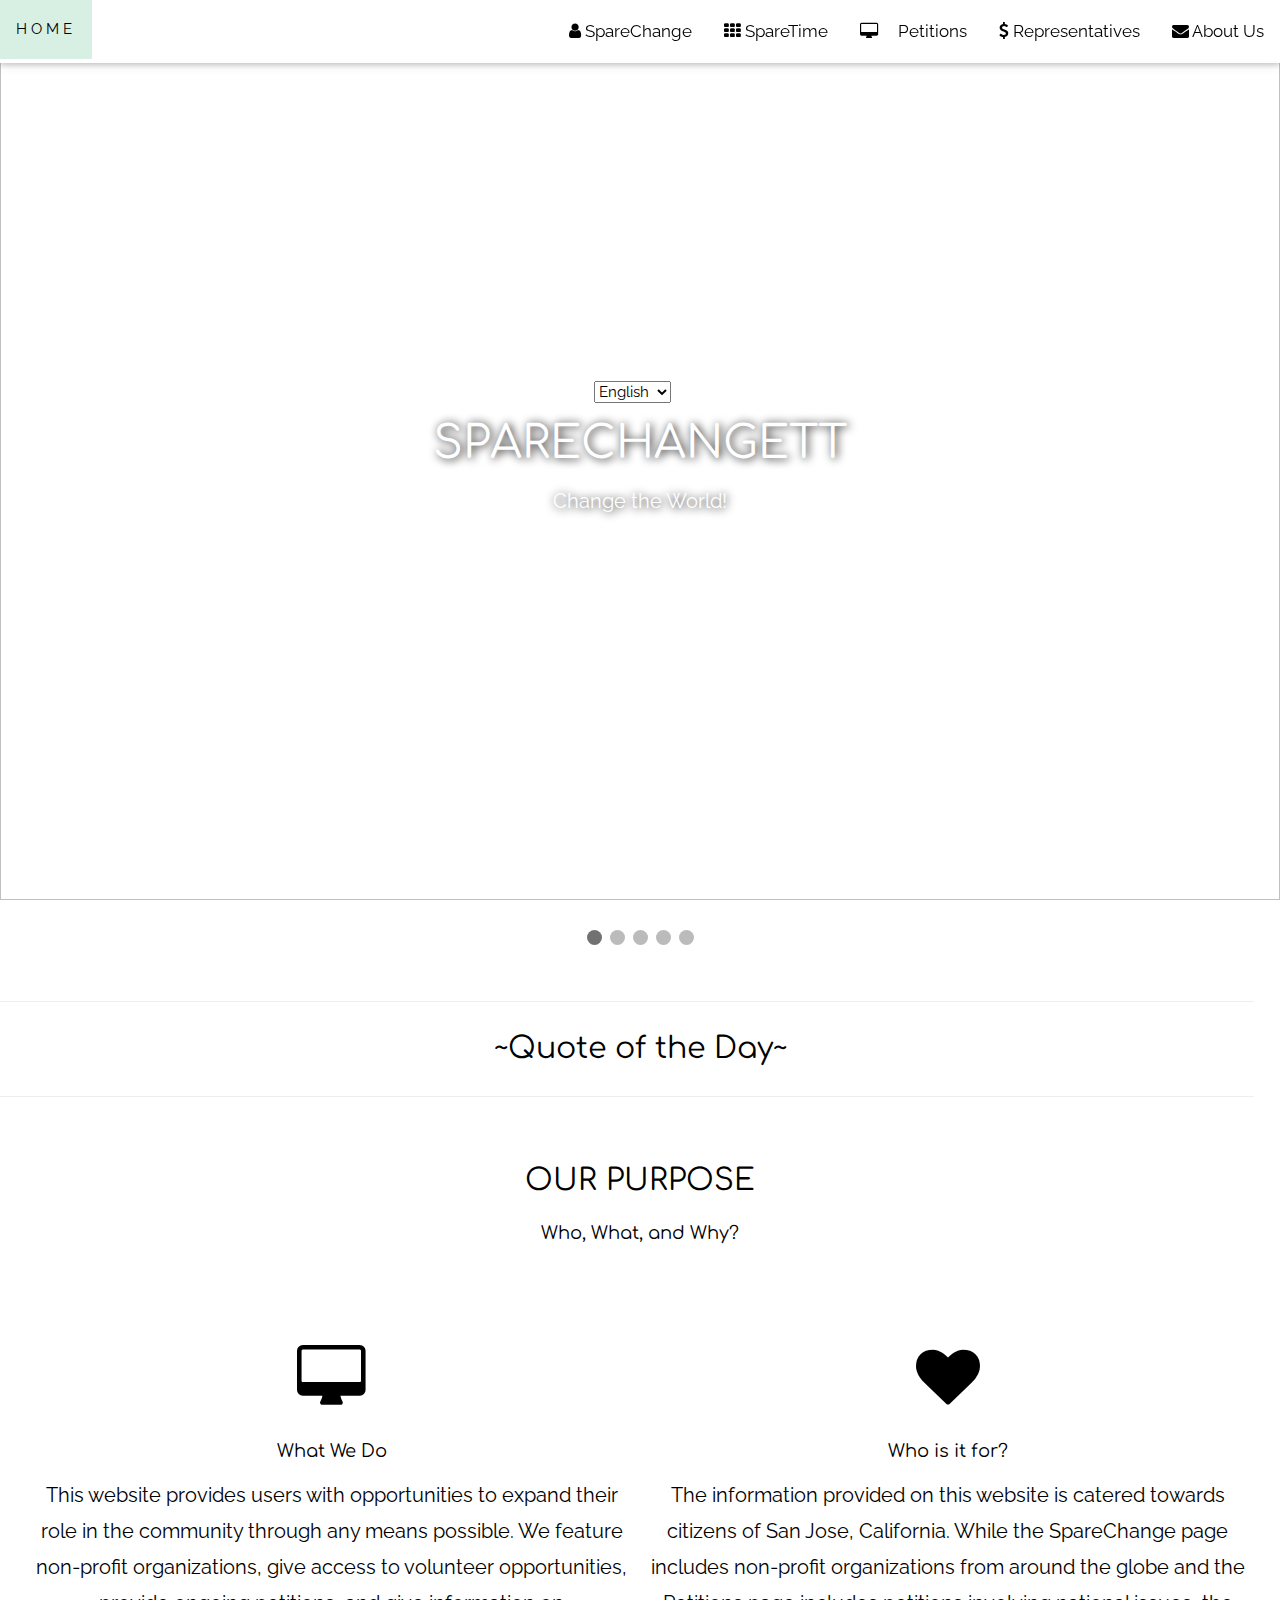
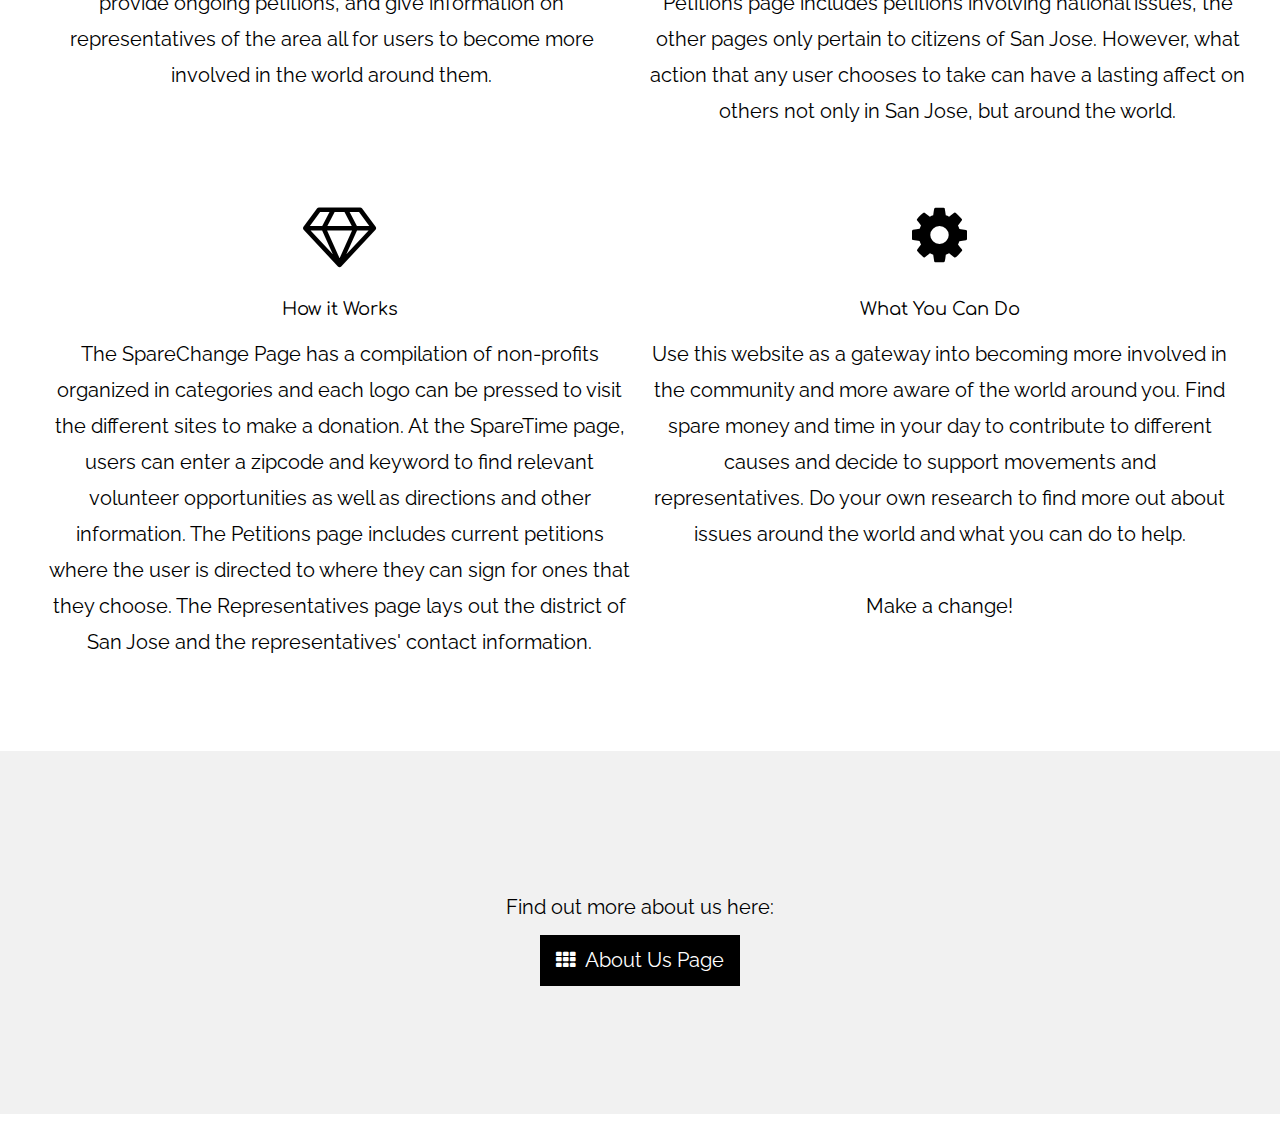
==== index.html @ 749ef135 "Update index.html" ====
<html>
<head>
  <meta charset="UTF-8">
  <meta name="viewport" content="width=device-width, initial-scale=1">
  <link rel="stylesheet" href="https://www.w3schools.com/w3css/4/w3.css">
  <link rel="stylesheet" href="https://fonts.googleapis.com/css?family=Raleway">
  <link rel="stylesheet" href="https://cdnjs.cloudflare.com/ajax/libs/font-awesome/4.7.0/css/font-awesome.min.css">
<link href="https://fonts.googleapis.com/css?family=Comfortaa:700&display=swap" rel="stylesheet">
  <link rel="stylesheet" href="finalproject.css">
  <meta name="viewport" content="width=device-width, initial-scale=1">
  <meta charset="UTF-8">
  <meta name="viewport" content="width=device-width, initial-scale=1">
  <link rel="stylesheet" href="https://www.w3schools.com/w3css/4/w3.css">
  <link rel="stylesheet" href="https://fonts.googleapis.com/css?family=Raleway">
  <link rel="stylesheet" href="https://cdnjs.cloudflare.com/ajax/libs/font-awesome/4.7.0/css/font-awesome.min.css">
  </head> 
  <style>
  body /*h1,h2,h3,h4,h5,h6*/ {font-family: "Raleway", sans-serif}

  body, html {
    height: 100%;
    line-height: 1.8;
  }

  /* Full height image header */
  .bgimg-1 {
    background-position: center;
    background-size: cover;
    background-image: url("/w3images/mac.jpg");
    min-height: 100%;
  }

  .w3-bar .w3-button {
    padding: 16px;
  }
    
  a.w3-bar-item.w3-button:hover{
  background-color: #D8F0E3!important;
   transition-duration: 0.5s;
}
  @import url(https://fonts.googleapis.com/css?family=Source+Sans+Pro:400,900);
  body,h4/*h1,h2,h3,h4,h5,h6*/ {font-family: "Raleway", sans-serif}
    body, html {
      height: 100%;
      line-height: 1.8;
    }
body,h4 {
  font-family: "Raleway", sans-serif;
}
header {
  background:
    linear-gradient(
      rgba(0, 0, 0, 0.5),
      rgba(0, 0, 0, 0.5)
    ),
    url(https://gt20.org/wp-content/uploads/2016/09/volunteer.png);
  background-size: cover;
width: 100%;
}
    

.title {
  position: absolute;
  top: 50%;
  left: 50%;
  transform: translate(-50%, -50%);
  color: white;
  text-align: center;
}
h1 {
  text-transform: uppercase;
  margin: 0;
  font-size: 3rem;
  white-space: nowrap;
   color: white;
  text-shadow: 2px 1px 10px #000000;
  font-family: 'Comfortaa', cursive;
}
h2 {
  font-size: 2rem;
  font-family: 'Comfortaa', cursive;
}
p {
  margin: 0;
  font-size: 1.3rem;
}
main {
  max-width: 500px;
  margin: 20px auto;
}
p {
  color: white;
  text-shadow: 1px 1px 10px #000000;
}
.circular--square {
  border-radius: 50%;
  width:"300px";
  height:300px;
}
.image-cropper {
    width: 200px;
    height: 200px;
    position: center;
    overflow: hidden;
    border-radius: 50%;
}
img {
    display: inline;
    margin: 0 auto;
    height: 100%;
    width: auto;
}
h3
{
  margin: 20px;
    padding: 10px;
      transform: translate(0%, -40%);
  font-family: 'Comfortaa', cursive;
}
h3.h3
{
  /* margin: 20px; */
    padding: 40px;
      transform: translate(23%, -160%);
      /* font-size: 175%; */
}
h3.h4
{
  /* margin: 20px; */
    padding: 40px;
      transform: translate(50%, -279%);
      /* font-size: 175%; */
}
h3.h5
{
  /* margin: 20px; */
    padding: 40px;
      transform: translate(78%, -496%);
      /* font-size: 175%; */
}
h5.h6
{
  margin: 20px;
    padding: 40px;
      transform: translate(45%, -300%);
}
  body/*h1,h2,h3,h4,h5,h6*/ {font-family: "Raleway", sans-serif}
  body, html {
    height: 100%;
    line-height: 1.8;
  }
  /* Full height image header */
  .bgimg-1 {
    background-position: center;
    background-size: cover;
    background-image: url("https://upload.wikimedia.org/wikipedia/commons/d/d1/Mount_Everest_as_seen_from_Drukair2_PLW_edit.jpg");
    min-height: 100%;
  }
  .w3-bar .w3-button {
    padding: 16px;
  }
body {
  margin: 0;
  font-family: "Raleway", sans-serif;
}
.topnav {
  transition-duration: 0.5s;
}
.topnav a {
  float: left;
  text-align: center;
  padding: 14px 16px;
  text-decoration: none;
  font-size: 17px;
  
}

/*.topnav a.active {
  background-color: #000000;
  color: white;
}*/
  
  
* {box-sizing: border-box;}
body {font-family: "Raleway", sans-serif;}
.mySlides {display: none;}
img {vertical-align: middle;}
/* Slideshow container */
.slideshow-container {
  position: relative;
  margin: auto;
}
/* Caption text */
.text {
  color: #f2f2f2;
  font-size: 15px;
  padding: 8px 12px;
  position: absolute;
  bottom: 8px;
  width: 100%;
  text-align: center;
}
/* Number text (1/3 etc) */
.numbertext {
  color: #f2f2f2;
  font-size: 12px;
  padding: 8px 12px;
  position: absolute;
  top: 0;
}
/* The dots/bullets/indicators */
.dot {
  height: 15px;
  width: 15px;
  margin: 0 2px;
  background-color: #bbb;
  border-radius: 50%;
  display: inline-block;
  transition: background-color 0.6s ease;
}
.active {
  background-color: #717171;
}
/* Fading animation */
@-webkit-keyframes fade {
  from {opacity: .4}
  to {opacity: 1}
}
@keyframes fade {
  from {opacity: .4}
  to {opacity: 1}
}
/* On smaller screens, decrease text size */
@media only screen and (max-width: 300px) {
  .text {font-size: 11px}
}
</style>
<body>

      <!-- Right-sided navbar links -->
    <div class="w3-top">
    <div class="w3-bar w3-white w3-card" id="myNavbar">
      <a href="index.html" class="w3-bar-item w3-button w3-wide">HOME</a>
      <!-- Right-sided navbar links -->
      <div class="w3-right w3-hide-small">
        <div class="topnav">
          <a href="sparechange.html" class="w3-bar-item w3-button"><i class="fa fa-user"></i> SpareChange</a>
          <a href="spareTime.html" class="w3-bar-item w3-button"><i class="fa fa-th"></i> SpareTime</a>
  	      <a href="petitions.html" class="w3-bar-item w3-button"><i class="fa fa-desktop w3-margin-right"></i> Petitions</a>
          <a href="representatives.html" class="w3-bar-item w3-button"><i class="fa fa-usd"></i> Representatives</a>
          <a href="about.html" class="w3-bar-item w3-button"><i class="fa fa-envelope"></i> About Us</a>
        </div>

      </div>
      <!-- Hide right-floated links on small screens and replace them with a menu icon -->

      <a href="javascript:void(0)" class="w3-bar-item w3-button w3-right w3-hide-large w3-hide-medium" onclick="w3_open()">
        <i class="fa fa-bars"></i>
      </a>
    </div>
  </div>



   

  
<div class="slideshow-container">

<div class="mySlides fade">
  <div class="numbertext">1 / 4</div>
  <img src="https://churchexecutive.com/wp-content/uploads/2018/10/GettyImages-1052883600.jpg" style="width:100%">
</div>

<div class="mySlides fade">
  <div class="numbertext">2 / 4</div>
  <img src="https://www.finerminds.com/wp-content/uploads/2015/09/Inspirational-people-1280x720.jpg" style="width:100%">
</div>

<div class="mySlides fade">
  <div class="numbertext">3 / 4</div>
  <img src="https://nails.newsela.com/s3/newsela-media/article_media/2017/12/elem-what-is-activism-b47d1345.jpg?crop=191%2C260%2C1341%2C907&height=497&width=885" style="width:100%">
</div>

<div class="mySlides fade">
  <div class="numbertext">4 / 4</div>
  <img src="http://thebodyisnotanapology.com/wp-content/uploads/2015/01/tumblr_static_a-better-world-is-possible_copy.png" style="width:100%">
</div>

<div class="mySlides fade">
  <div class="numbertext">4 / 4</div>
  <img src="https://live.staticflickr.com/4317/35921723472_fb70572324_b.jpg" style="width:100%">
</div>

</div>
<br>

<div style="text-align:center">
  <span class="dot"></span>
  <span class="dot"></span>
  <span class="dot"></span>
  <span class="dot"></span>
  <span class="dot"></span>
</div>

<div class="w3-container">
<header>
  <div class="title">
    <div class="lang" style="padding-right:16px">
    <select onchange="this.options[this.selectedIndex].value && (window.location = this.options[this.selectedIndex].value);" name="Select Language" class="selection">
<option>English</option>
<option value="indexSpanish.html">Español</option>
</select> 
  </div>
  <h1 class="h1">SpareChangett</h1>
  <p class="p">Change the World!</p>
  </div>
  </header>
</body>
  <!-- <h3><b>ORGANIZATIONS</b></h3>
  <h5>Give Support <span class="w3-opacity">...</span></h5> -->
  </div>

  <script>
var slideIndex = 0;
showSlides();
function showSlides() {
  var i;
  var slides = document.getElementsByClassName("mySlides");
  var dots = document.getElementsByClassName("dot");
  for (i = 0; i < slides.length; i++) {
    slides[i].style.display = "none";
  }
  slideIndex++;
  if (slideIndex > slides.length) {slideIndex = 1}
  for (i = 0; i < dots.length; i++) {
    dots[i].className = dots[i].className.replace(" active", "");
  }
  slides[slideIndex-1].style.display = "block";
  dots[slideIndex-1].className += " active";
  setTimeout(showSlides, 2000); // Change image every 2 seconds
}

</script>
<br>
<hr width="98%">
<center>
  <h2>~Quote of the Day~</h2>
<script type="text/javascript" src="https://theysaidso.com/gadgets/v3/theysaidso.js"></script>
<div class="tso_default_style">
  <script>TheySaidSo.render({ qod_category : 'inspire'});</script>
</center>
</div>
<hr width="98%">
</br>

<body>
<div class="w3-container">
<center>
  <h2>OUR PURPOSE</h2>
</center>
  <h3 class="w3-center w3-large">Who, What, and Why?</h3>
  <div class="w3-row-padding w3-center" style="margin-top:64px">
    <div class="w3-half">
      <i class="fa fa-desktop w3-margin-bottom w3-jumbo w3-center"></i>
      <h2 class="w3-large">What We Do</h2>
      <h4>This website provides users with opportunities to expand their role in the community through any means possible. We feature non-profit organizations, give access to volunteer opportunities, provide ongoing petitions, and give information on representatives of the area all for users to become more involved in the world around them.</h4>
    </div>
    <div class="w3-half">
      <i class="fa fa-heart w3-margin-bottom w3-jumbo"></i>
      <h2 class="w3-large">Who is it for?</h2>
      <h4>The information provided on this website is catered towards citizens of San Jose, California. While the SpareChange page includes non-profit organizations from around the globe and the Petitions page includes petitions involving national issues, the other pages only pertain to citizens of San Jose. However, what action that any user chooses to take can have a lasting affect on others not only in San Jose, but around the world.</h4>
    </div>
  </div>

  <div class="w3-container">
    <div class="w3-row-padding w3-center" style="margin-top:64px">
    <div class="w3-half">
      <i class="fa fa-diamond w3-margin-bottom w3-jumbo w3-center"></i>
      <h2 class="w3-large">How it Works</h2>
      <h4> The SpareChange Page has a compilation of non-profits organized in categories and each logo can be pressed to visit the different sites to make a donation. At the SpareTime page, users can enter a zipcode and keyword to find relevant volunteer opportunities as well as directions and other information. The Petitions page includes current petitions where the user is directed to where they can sign for ones that they choose. The Representatives page lays out the district of San Jose and the representatives' contact information.   </h4>
    </div>
    <div class="w3-half">
      <i class="fa fa-cog w3-margin-bottom w3-jumbo w3-center"></i>
      <h2 class="w3-large">What You Can Do</h2>
      <h4>Use this website as a gateway into becoming more involved in the community and more aware of the world around you. Find spare money and time in your day to contribute to different causes and decide to support movements and representatives. Do your own research to find more out about issues around the world and what you can do to help. <br></br>Make a change!</h4>
    </div>
  </div>
</div>
</div>

<!-- Promo Section - "We know design" -->
<br>
</br>
<br>
<div class="w3-container w3-light-grey" style="padding:128px 16px">
  <div class="w3-row-padding">
      <center>
      <h4 class="w3-center">Find out more about us here:</h4>
      <p><a href="about.html" class="w3-button w3-black"><i class="fa fa-th"> </i> About Us Page</a></p>
    </div>
  </center>
  </div>
</div>
</br>
<style>
  .fa fa-desktop{
    color:#D8F0E3;
  }
  .dot{
    color: #D8F0E3;
  }
</style>

</body>


</html>
---- finalproject.css ----
@import url(https://fonts.googleapis.com/css?family=Source+Sans+Pro:400,900);
@import url('https://fonts.googleapis.com/css?family=Comfortaa:700&display=swap');

body {
  font-family: 'Source Sans Pro', sans-serif;
}

header {
  background:
    linear-gradient(
      rgba(0, 0, 0, 0.5),
      rgba(0, 0, 0, 0.5)
    ),
    url(https://gt20.org/wp-content/uploads/2016/09/volunteer.png);
  background-size: cover;
width: 100%;
}
.title {
  position: absolute;
  top: 50%;
  left: 50%;
  transform: translate(-50%, -50%);
  color: white;
  text-align: center;
}
h1 {
font-family: 'Comfortaa', cursive;
  text-transform: uppercase;
  margin: 0;
  font-size: 3rem;
  white-space: nowrap;
}
h2 {
  font-size: 2rem;
}
p {
  margin: 0;
  font-size: 1.3rem;
}

main {
  max-width: 500px;
  margin: 20px auto;
}
h1 {
  color: white;
  text-shadow: 2px 1px 10px #000000;
}
p {
  color: white;
  text-shadow: 1px 1px 10px #000000;
}
.circular--square {
  border-radius: 50%;
  width:"300px";
  height:300px;
}
.image-cropper {
    width: 200px;
    height: 200px;
    position: center;
    overflow: hidden;
    border-radius: 50%;
}

img {
    display: inline;
    margin: 0 auto;
    height: 100%;
    width: auto;
}
h3
{
  margin: 20px;
    padding: 40px;
      transform: translate(3%, -40%);
}
h3.h3
{
  /* margin: 20px; */
    padding: 40px;
      transform: translate(23%, -160%);
      /* font-size: 175%; */
}
h3.h4
{
  /* margin: 20px; */
    padding: 40px;
      transform: translate(50%, -279%);
      /* font-size: 175%; */
}
h3.h5
{
  /* margin: 20px; */
    padding: 40px;
      transform: translate(78%, -496%);
      /* font-size: 175%; */
}
h5.h6
{
  margin: 20px;
    padding: 40px;
      transform: translate(45%, -300%);
}
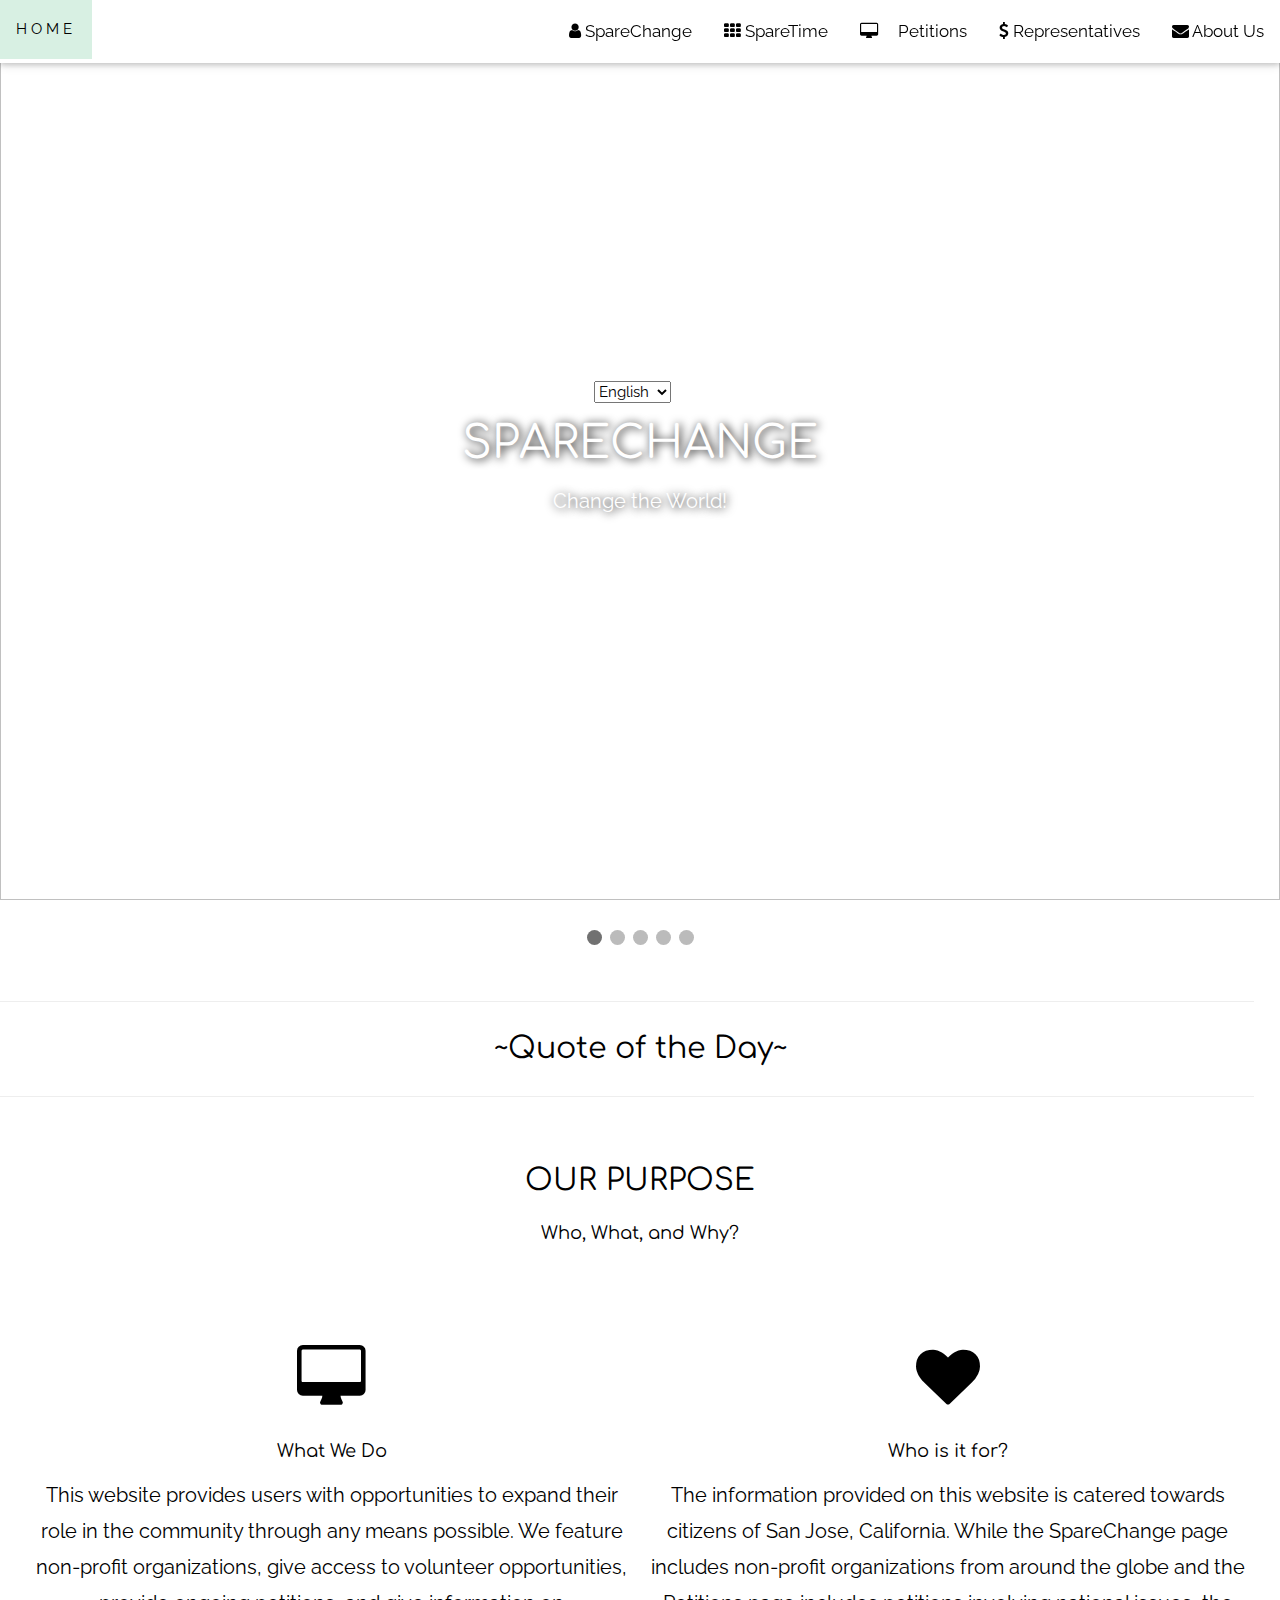
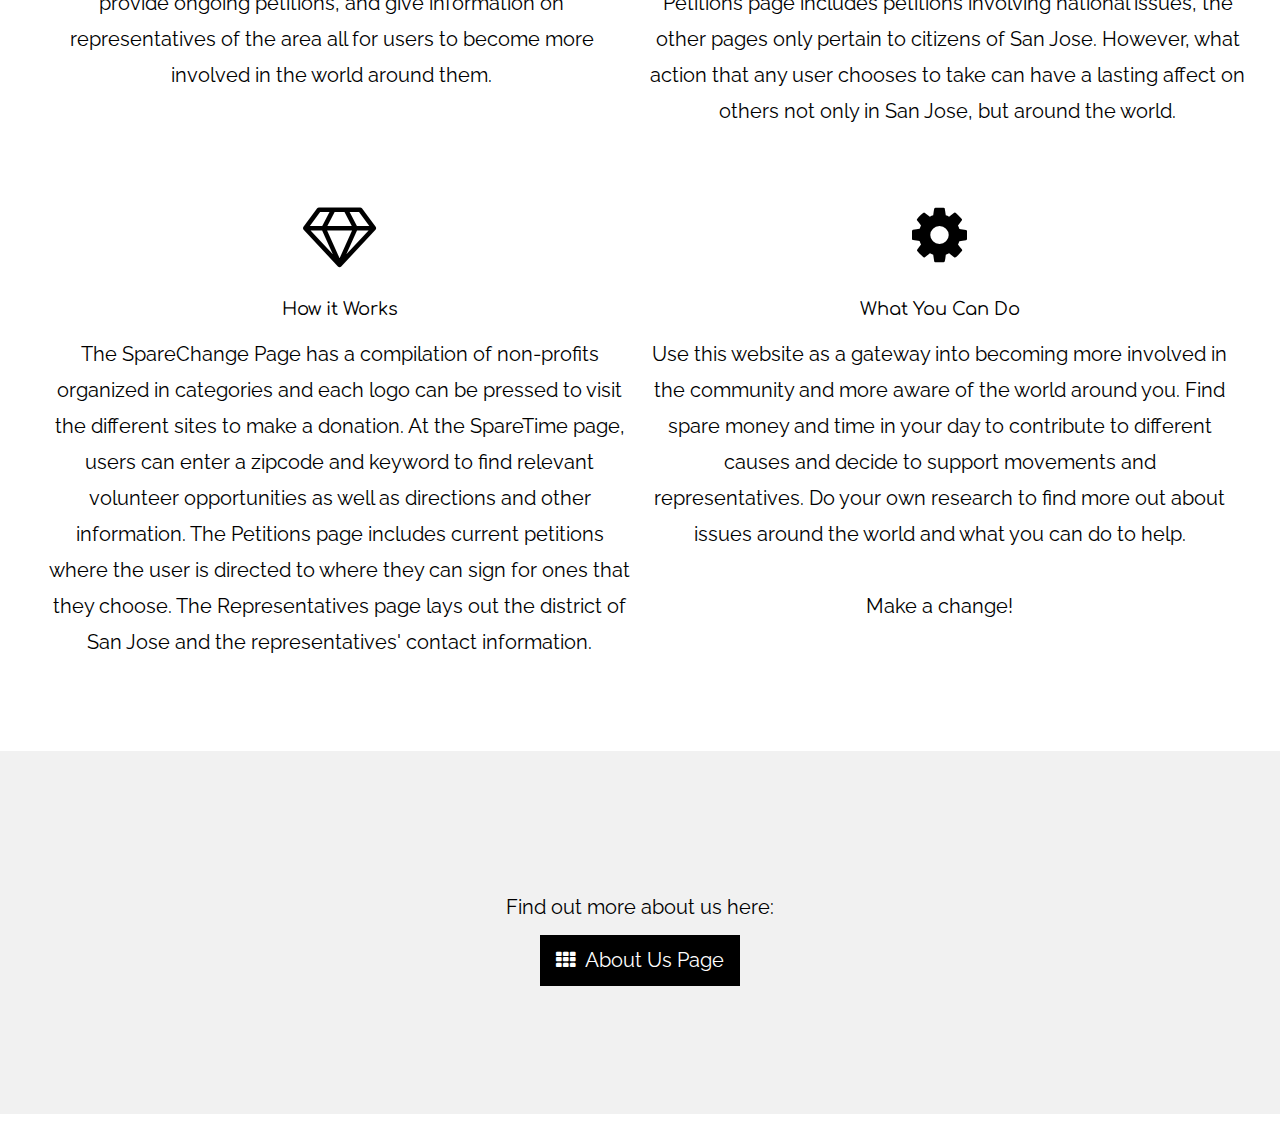
==== commit 3401dad3: "Update index.html" ====
--- a/index.html
+++ b/index.html
@@ -233,6 +233,11 @@
 /* On smaller screens, decrease text size */
 @media only screen and (max-width: 300px) {
   .text {font-size: 11px}
+  
+  .lang{
+          top: 70%;
+        left:40%;
+  }
 }
 </style>
 <body>
@@ -312,7 +317,7 @@
 <option value="indexSpanish.html">Español</option>
 </select> 
   </div>
-  <h1 class="h1">SpareChangett</h1>
+  <h1 class="h1">SpareChange</h1>
   <p class="p">Change the World!</p>
   </div>
   </header>
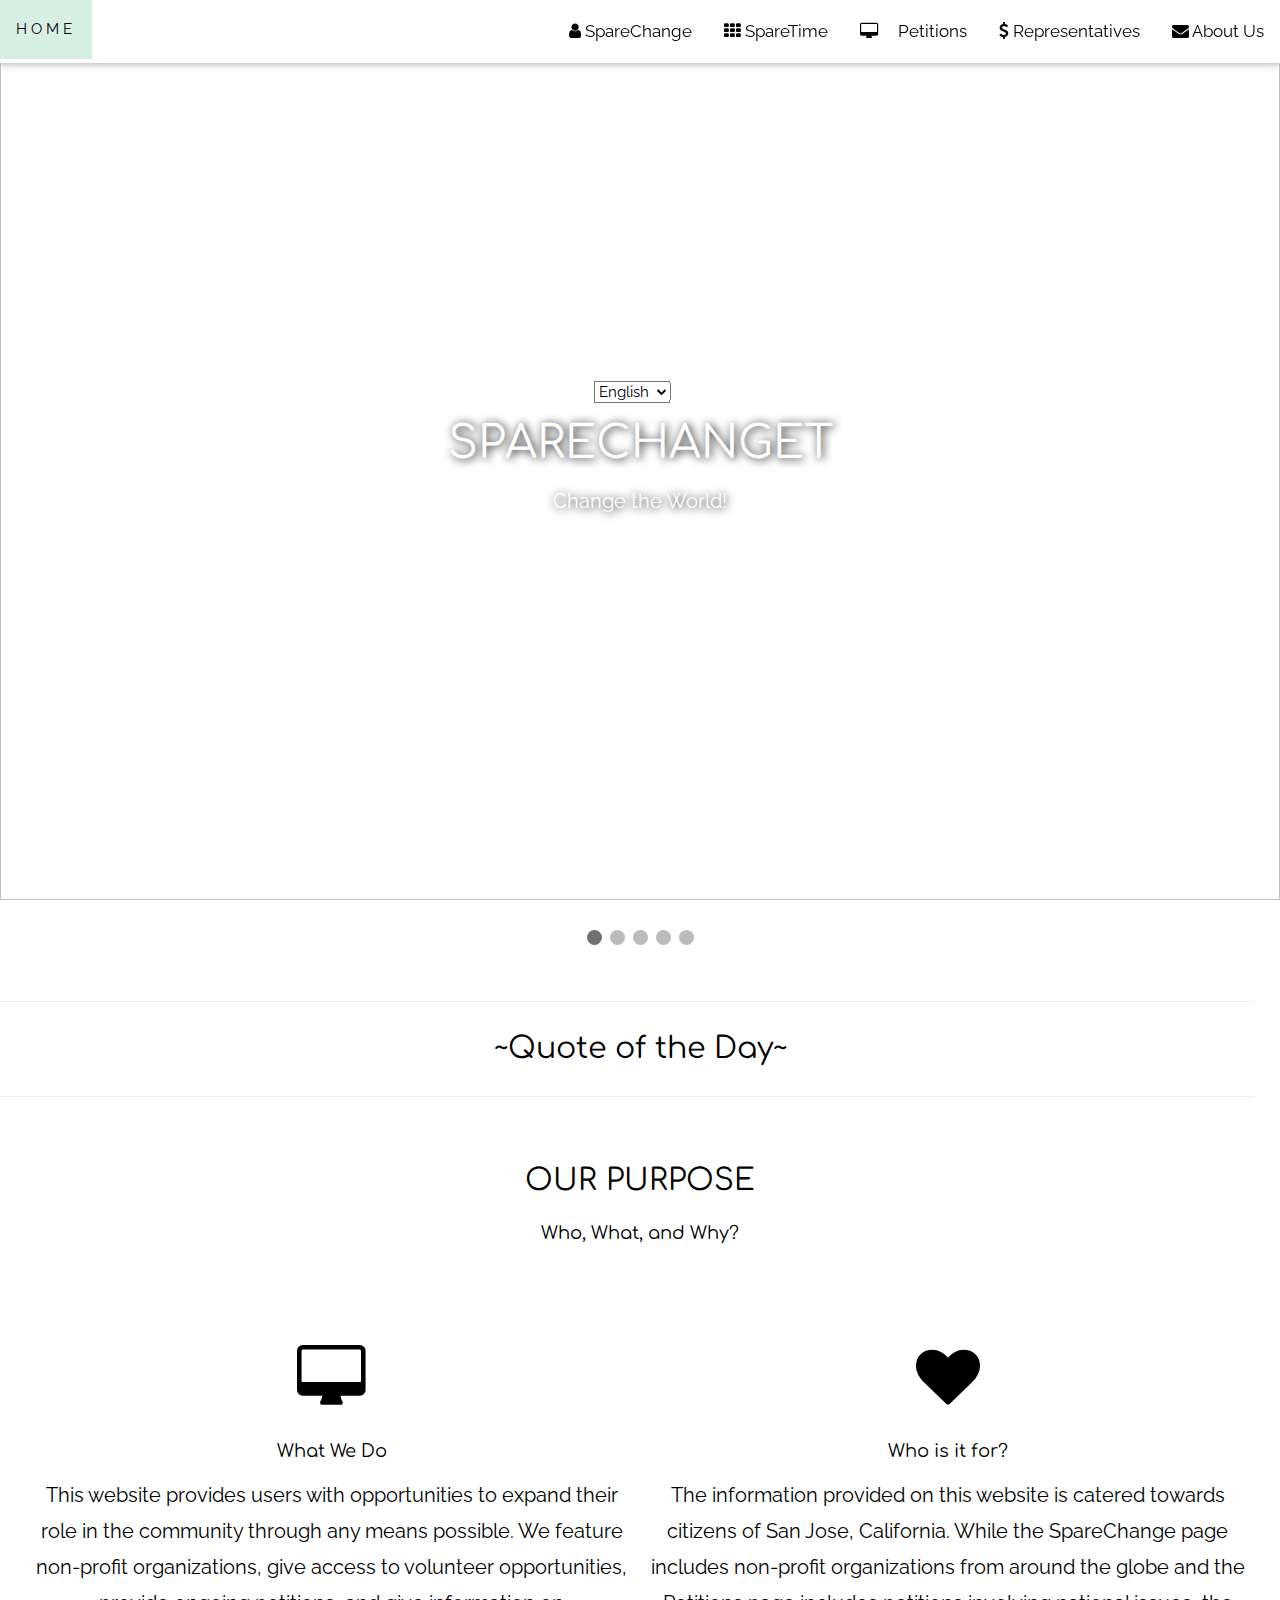
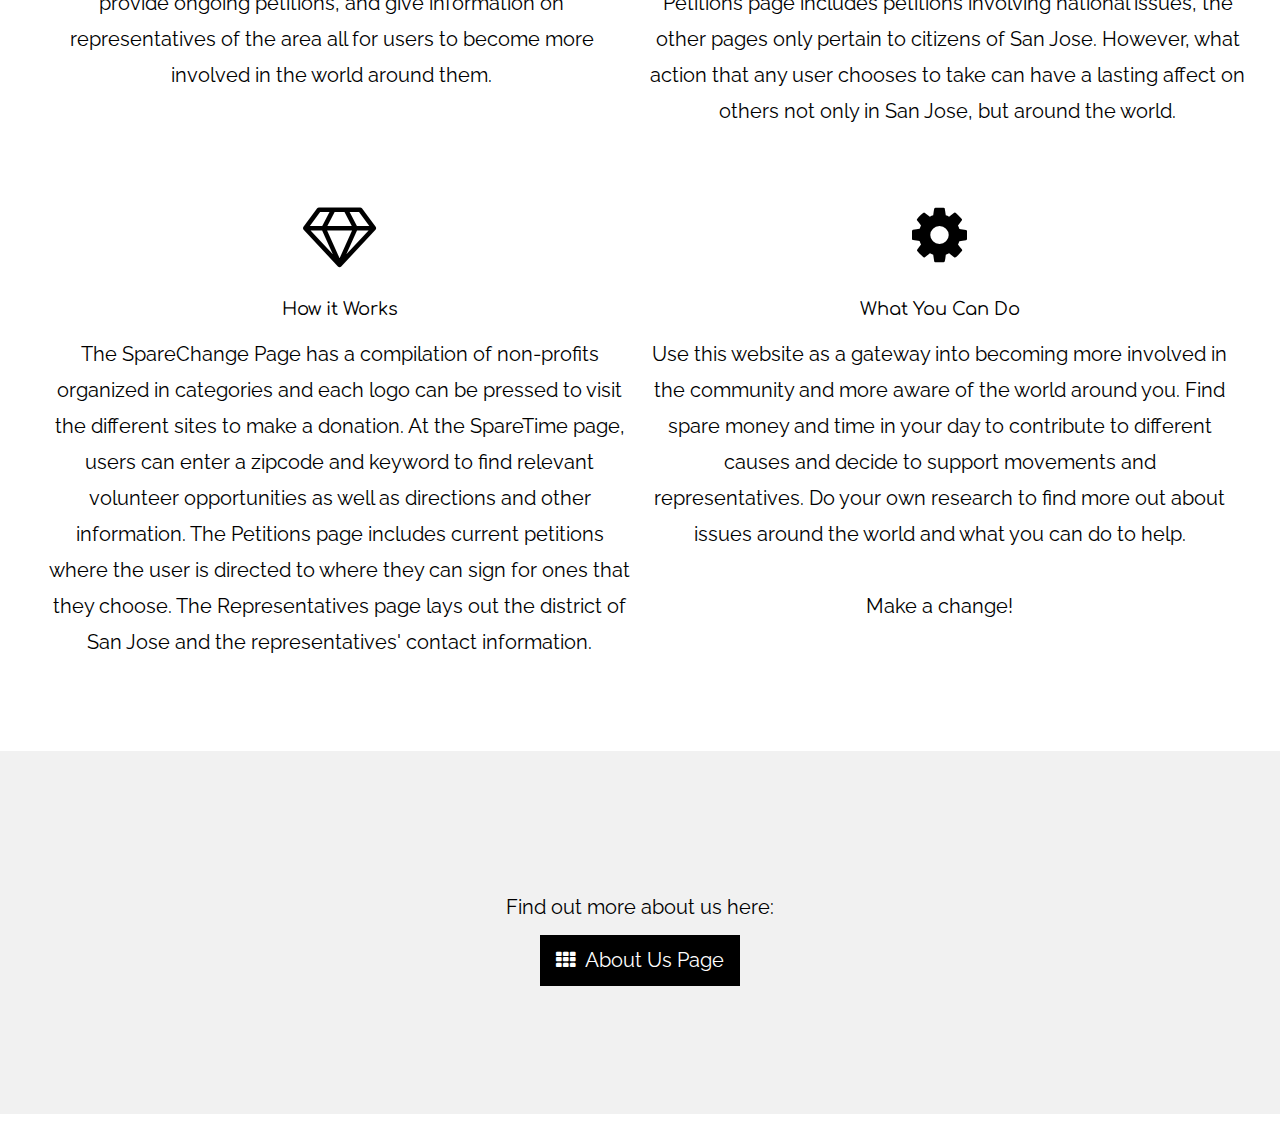
==== commit 2d0e9d52: "Update index.html" ====
--- a/index.html
+++ b/index.html
@@ -234,7 +234,7 @@
 @media only screen and (max-width: 300px) {
   .text {font-size: 11px}
   
-  .lang{
+  .lang Select{
           top: 70%;
         left:40%;
   }
@@ -317,7 +317,7 @@
 <option value="indexSpanish.html">Español</option>
 </select> 
   </div>
-  <h1 class="h1">SpareChange</h1>
+  <h1 class="h1">SpareChanget</h1>
   <p class="p">Change the World!</p>
   </div>
   </header>
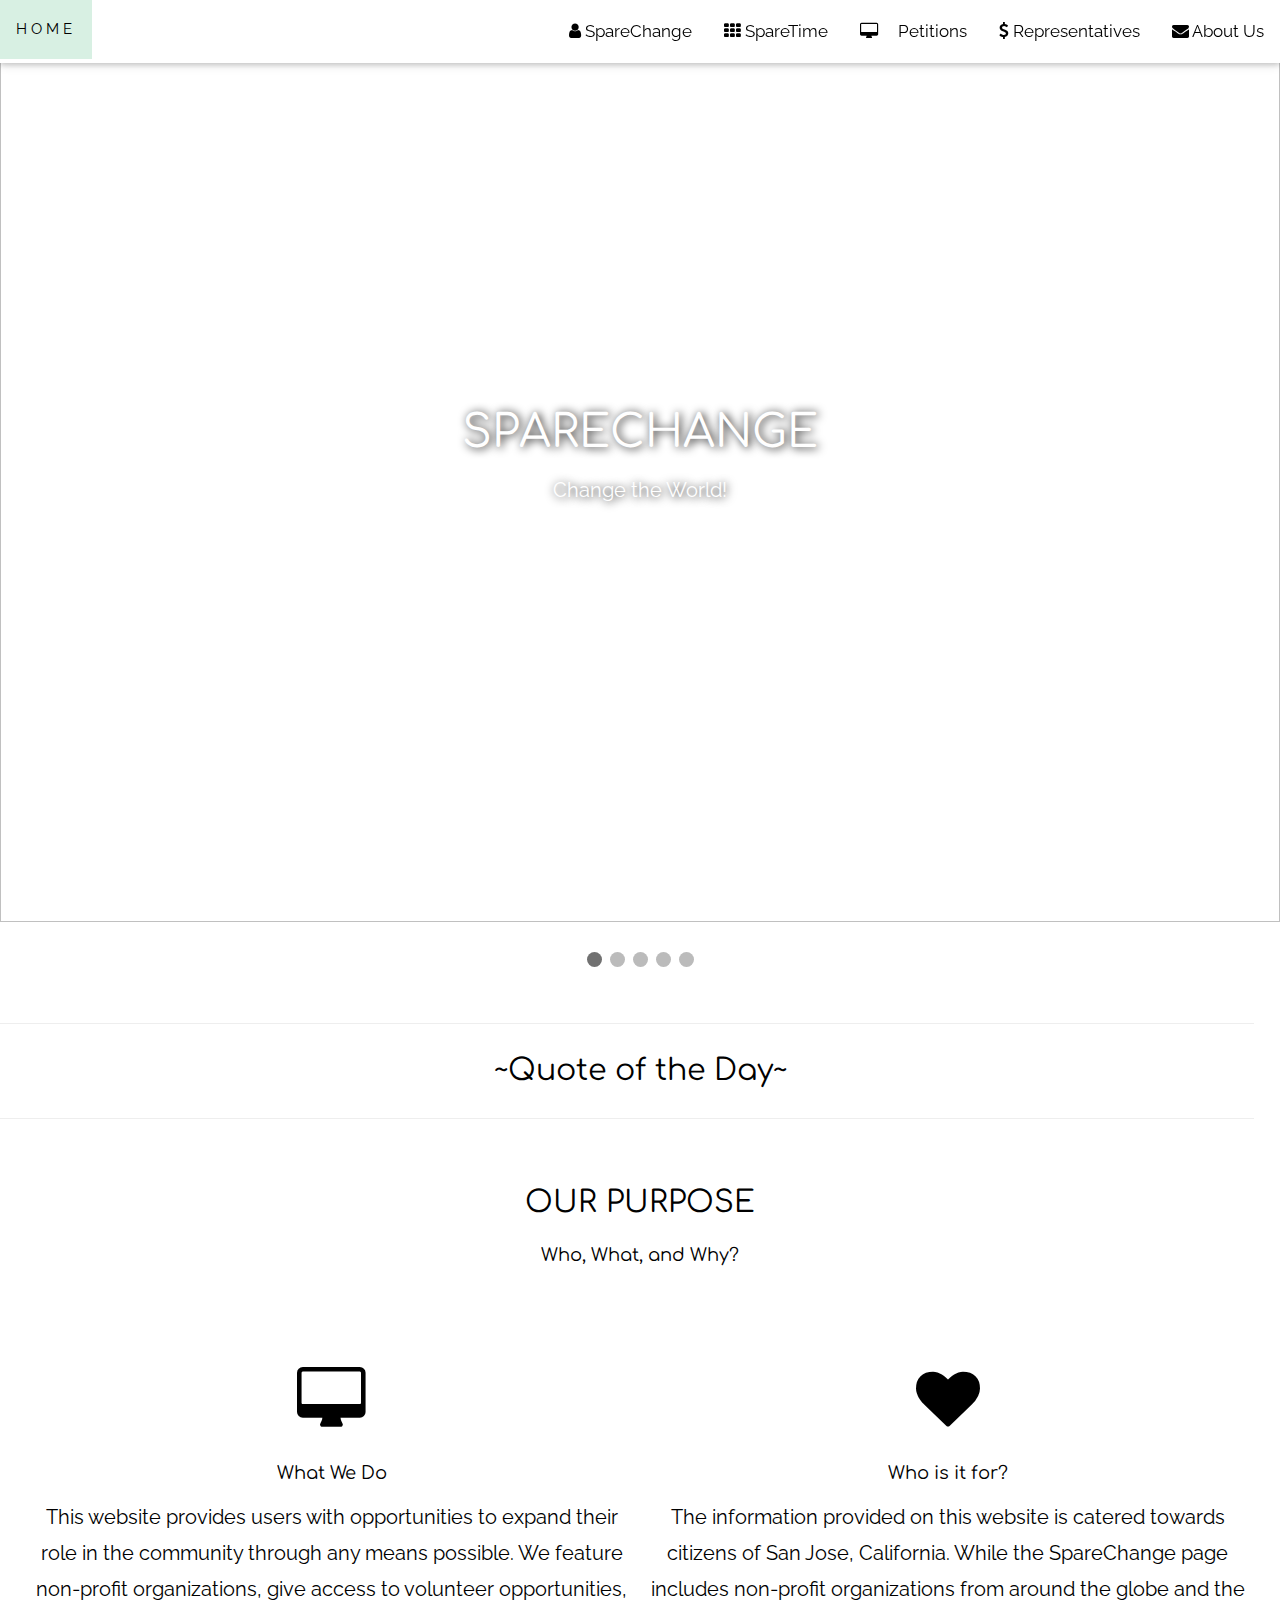
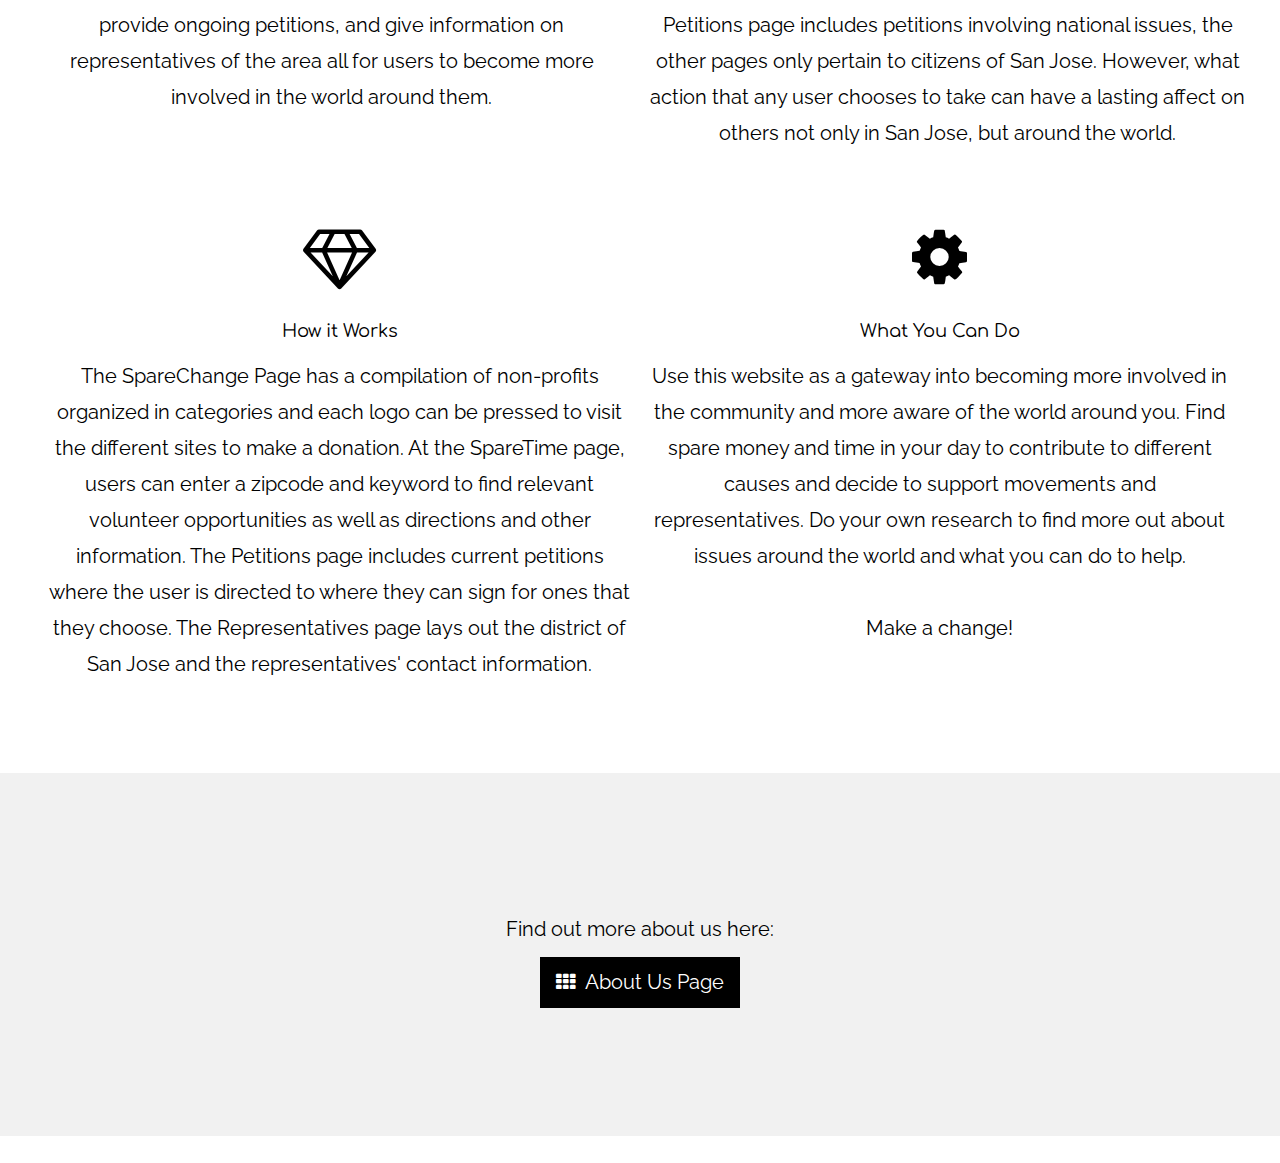
==== commit 7a1b98f3: "Update index.html" ====
--- a/index.html
+++ b/index.html
@@ -264,8 +264,14 @@
       </a>
     </div>
   </div>
-
-
+  <sr></sr>
+  <sr></sr>
+<div class="lang" style="padding-right:16px">
+    <select onchange="this.options[this.selectedIndex].value && (window.location = this.options[this.selectedIndex].value);" name="Select Language" class="selection">
+<option>English</option>
+<option value="indexSpanish.html">Español</option>
+</select> 
+  </div>
 
    
 
@@ -311,13 +317,8 @@
 <div class="w3-container">
 <header>
   <div class="title">
-    <div class="lang" style="padding-right:16px">
-    <select onchange="this.options[this.selectedIndex].value && (window.location = this.options[this.selectedIndex].value);" name="Select Language" class="selection">
-<option>English</option>
-<option value="indexSpanish.html">Español</option>
-</select> 
-  </div>
-  <h1 class="h1">SpareChanget</h1>
+    
+  <h1 class="h1">SpareChange</h1>
   <p class="p">Change the World!</p>
   </div>
   </header>
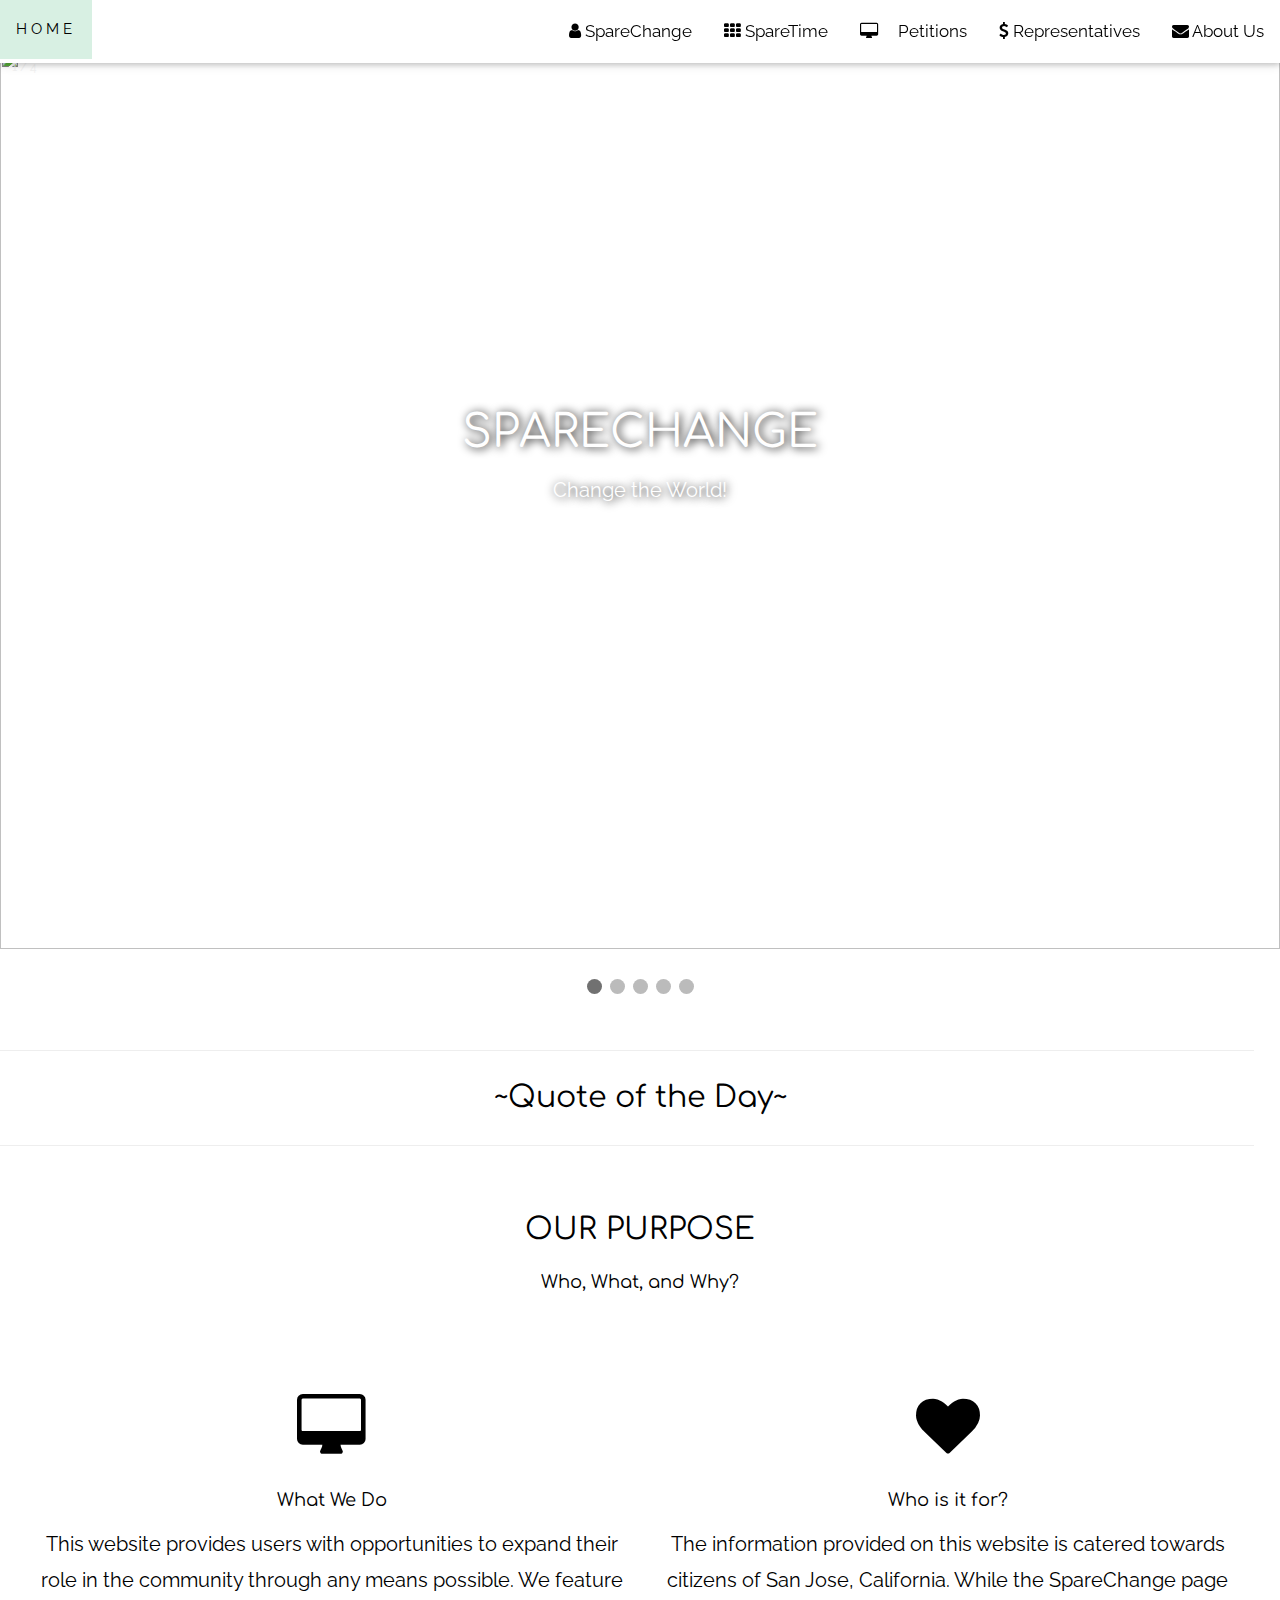
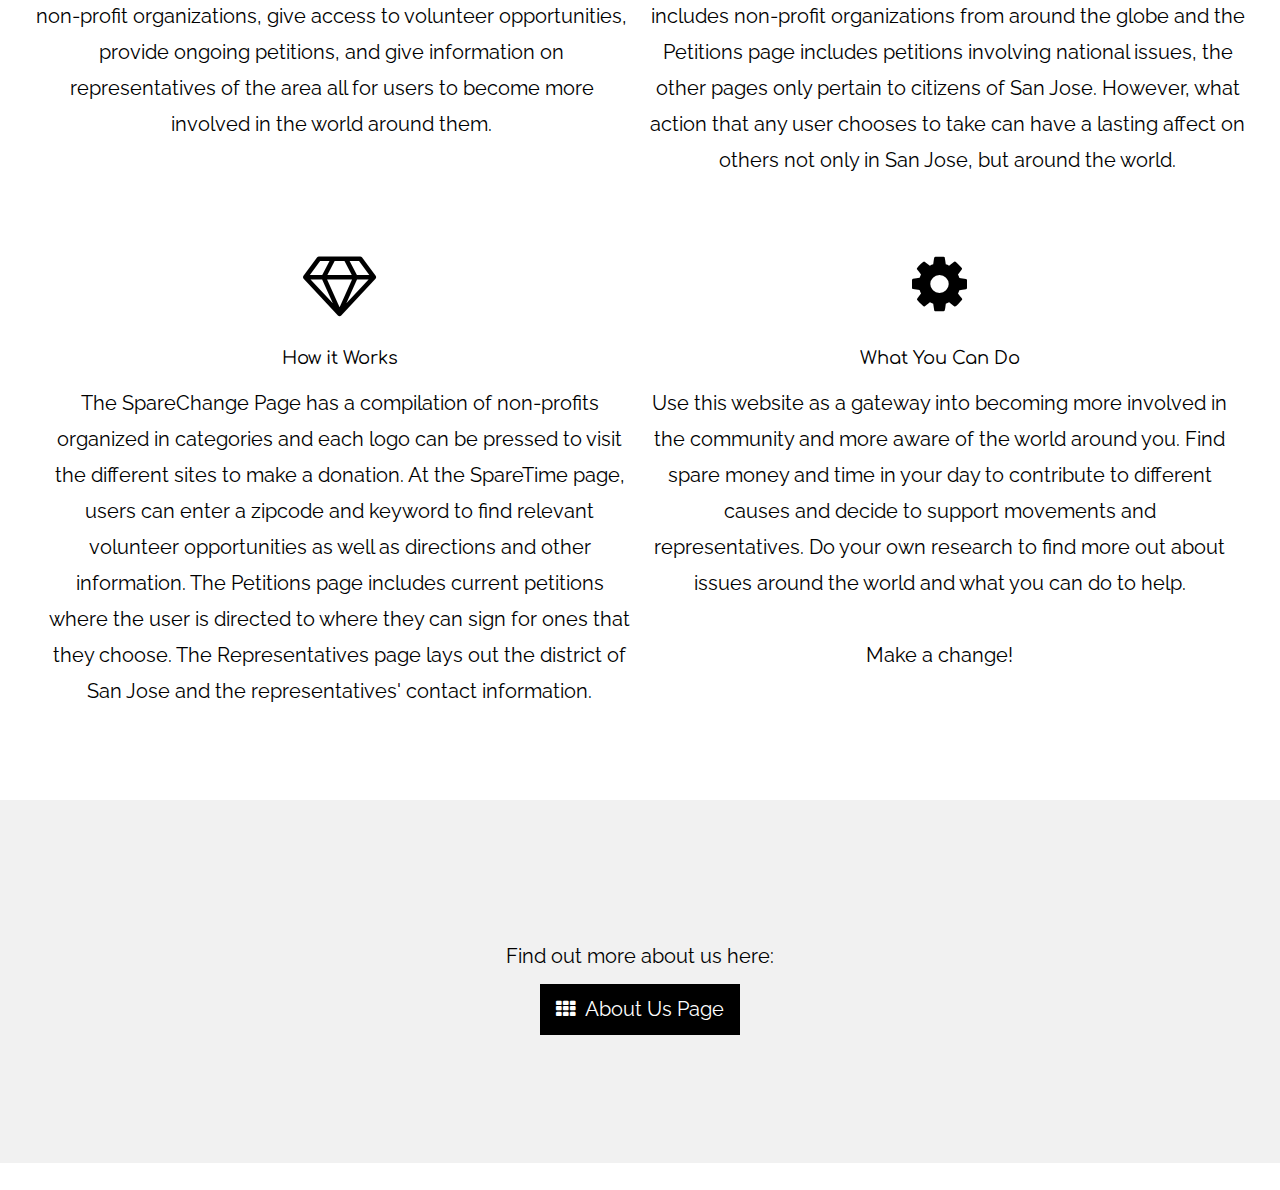
==== commit 490b8935: "Update index.html" ====
--- a/index.html
+++ b/index.html
@@ -266,13 +266,14 @@
   </div>
   <sr></sr>
   <sr></sr>
-<div class="lang" style="padding-right:16px">
-    <select onchange="this.options[this.selectedIndex].value && (window.location = this.options[this.selectedIndex].value);" name="Select Language" class="selection">
-<option>English</option>
-<option value="indexSpanish.html">Español</option>
-</select> 
-  </div>
-
+<div style="padding-left:16px">
+   
+<select onchange="this.options[this.selectedIndex].value && (window.location = this.options[this.selectedIndex].value);" name="Select Language" class="selection">
+<option>Español</option>
+<option value="index.html">English</option>
+</select>    
+  <br></br>
+</div>
    
 
   
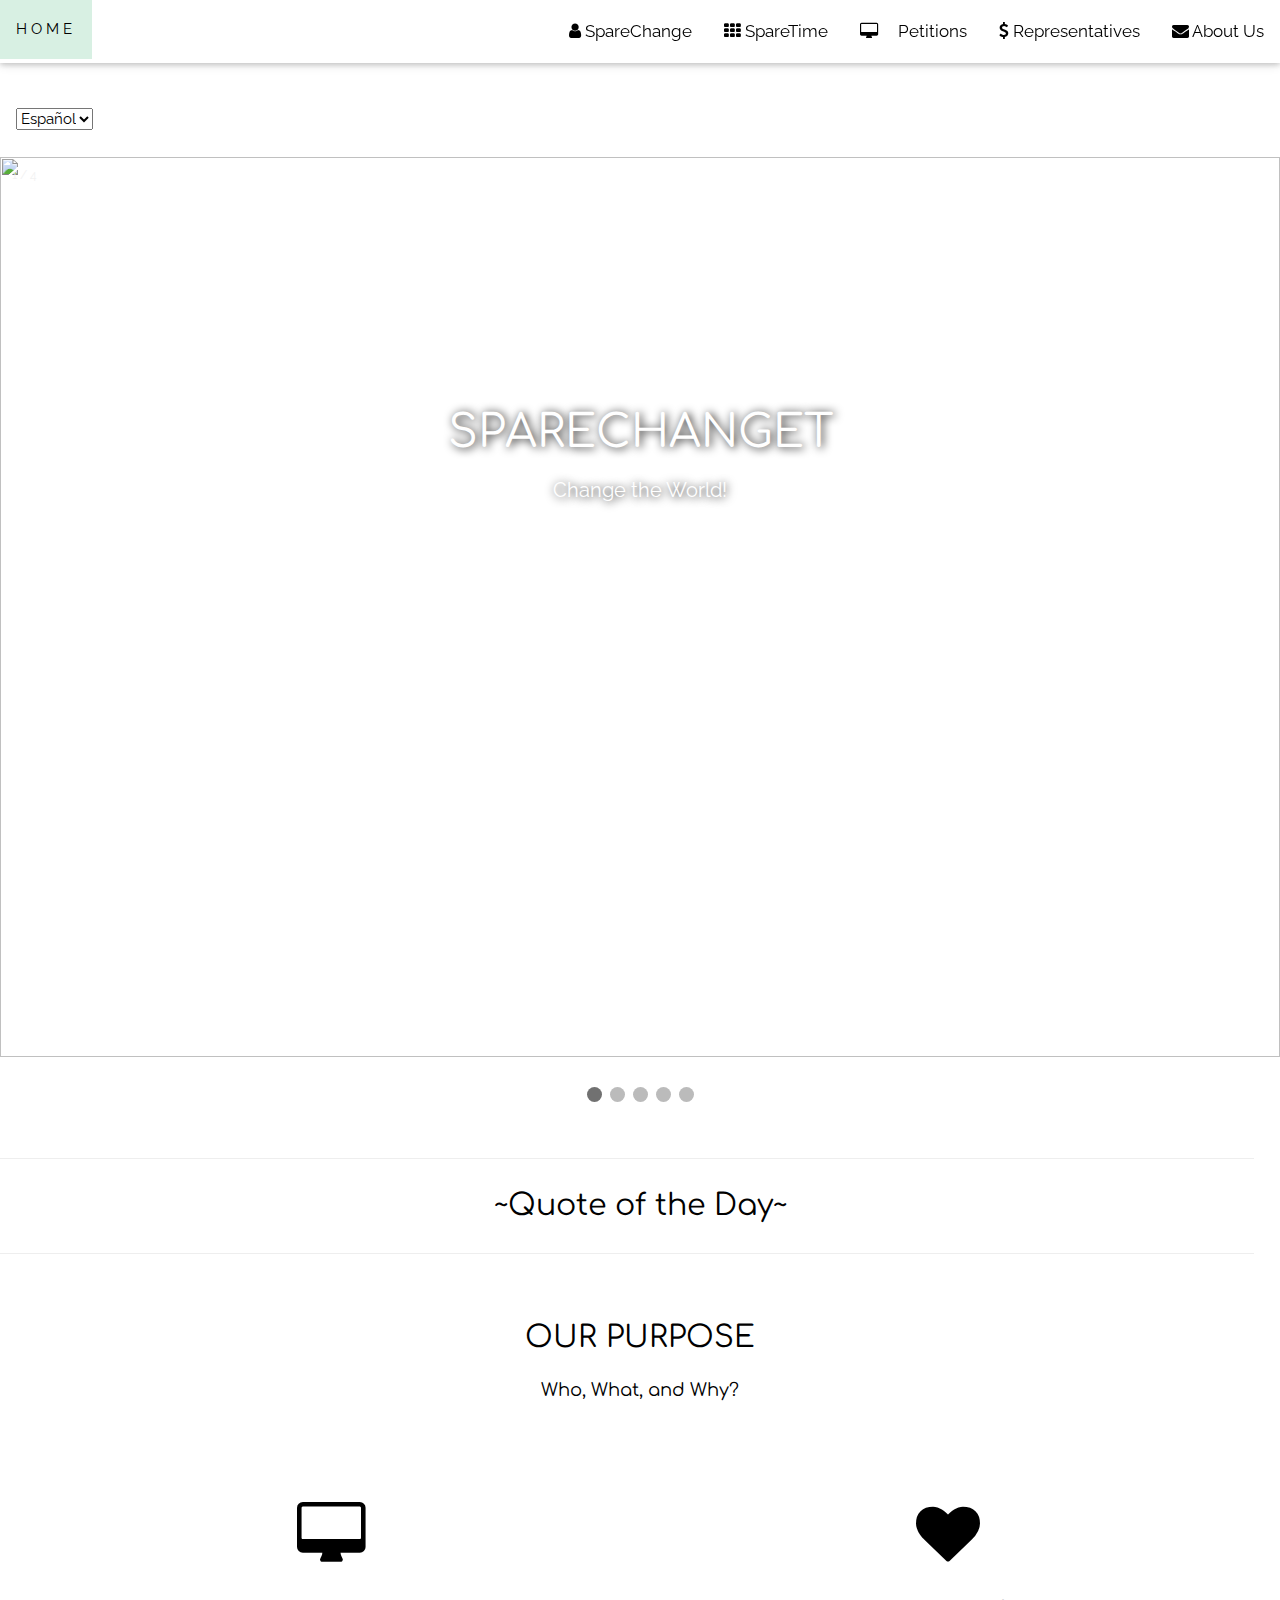
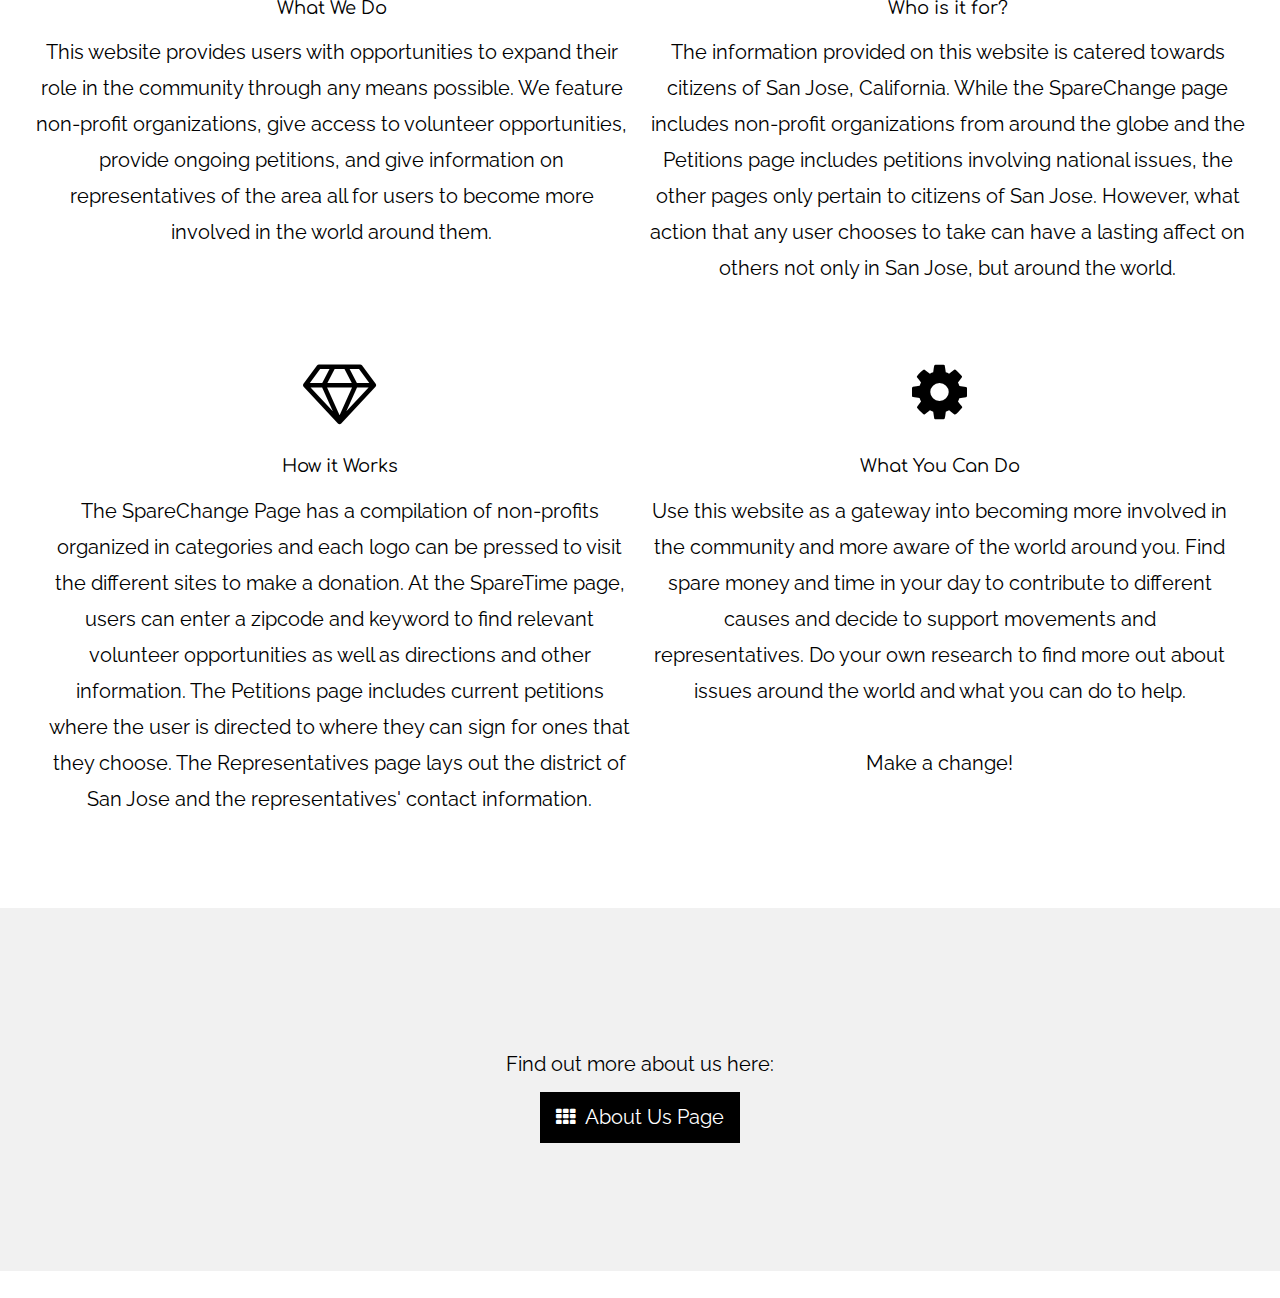
==== commit 44f18be7: "Update index.html" ====
--- a/index.html
+++ b/index.html
@@ -264,8 +264,8 @@
       </a>
     </div>
   </div>
-  <sr></sr>
-  <sr></sr>
+  <br></br>
+  <br></br>
 <div style="padding-left:16px">
    
 <select onchange="this.options[this.selectedIndex].value && (window.location = this.options[this.selectedIndex].value);" name="Select Language" class="selection">
@@ -319,7 +319,7 @@
 <header>
   <div class="title">
     
-  <h1 class="h1">SpareChange</h1>
+  <h1 class="h1">SpareChanget</h1>
   <p class="p">Change the World!</p>
   </div>
   </header>
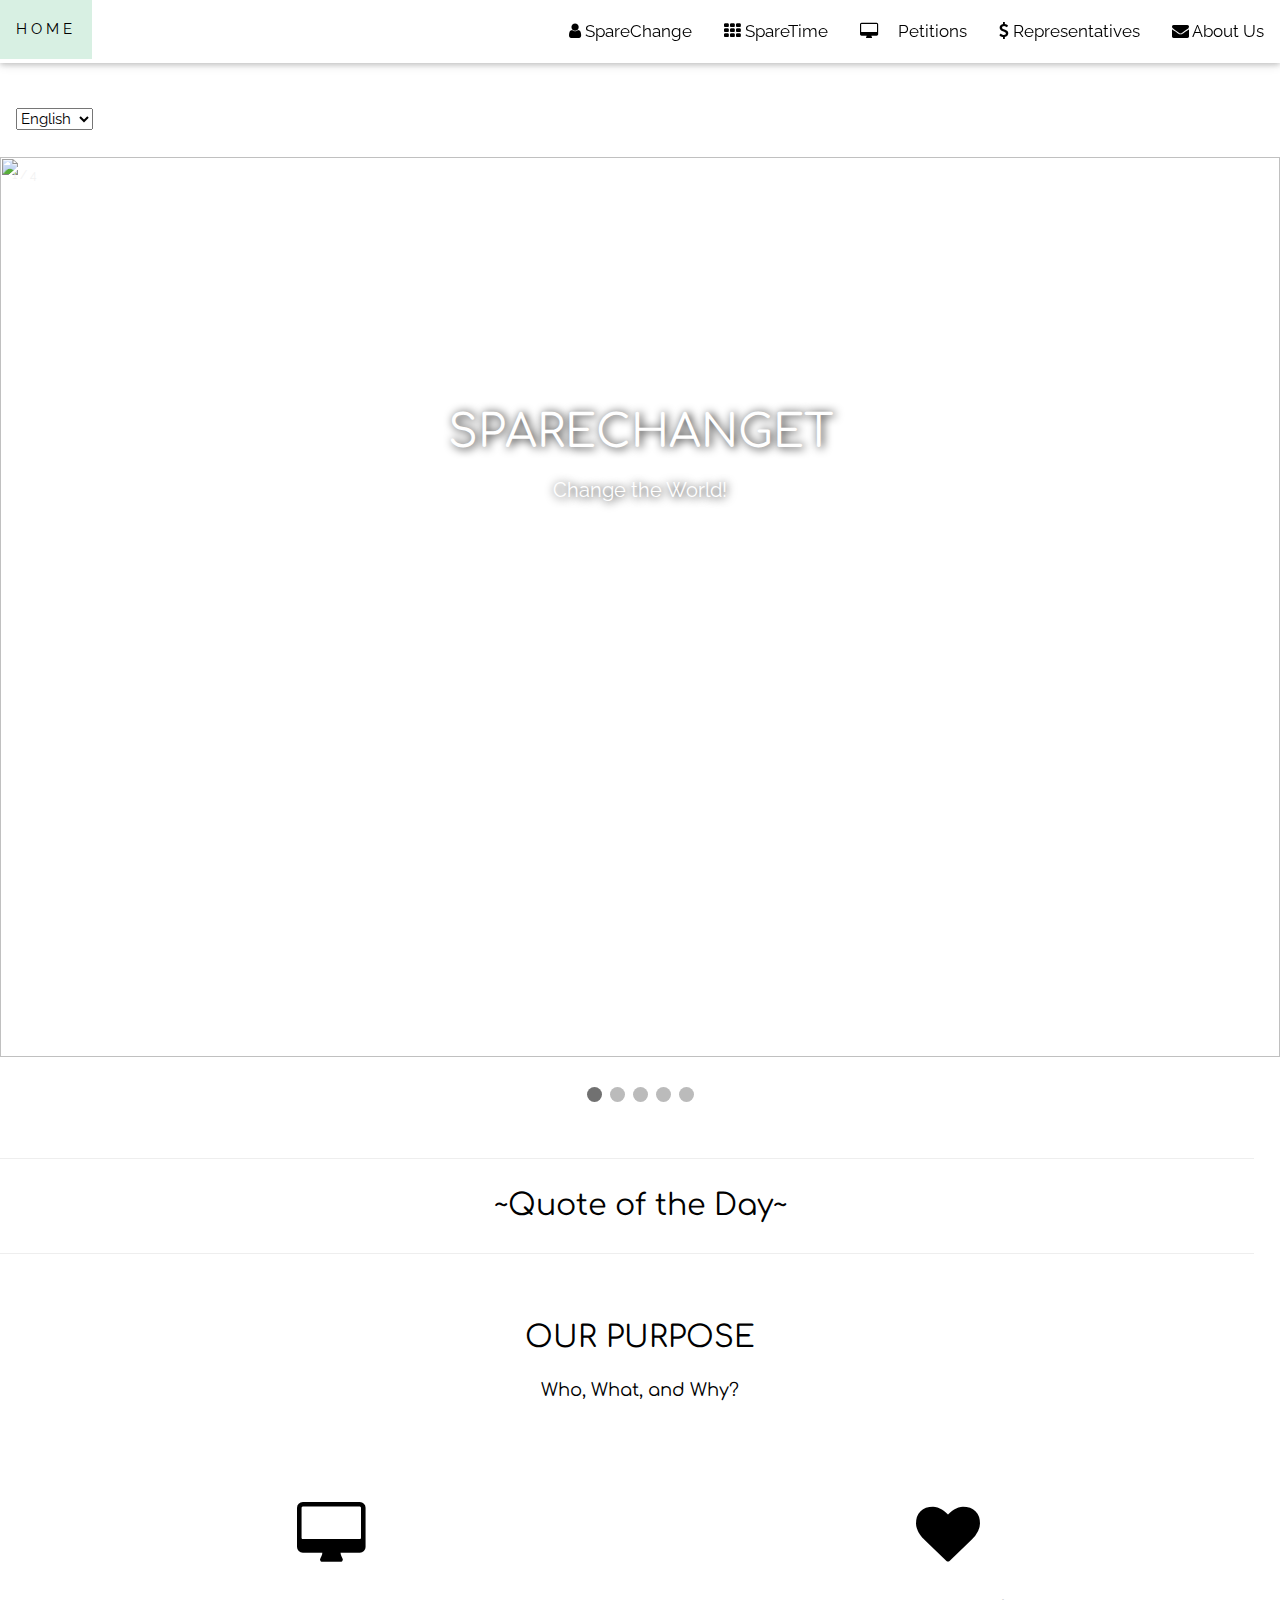
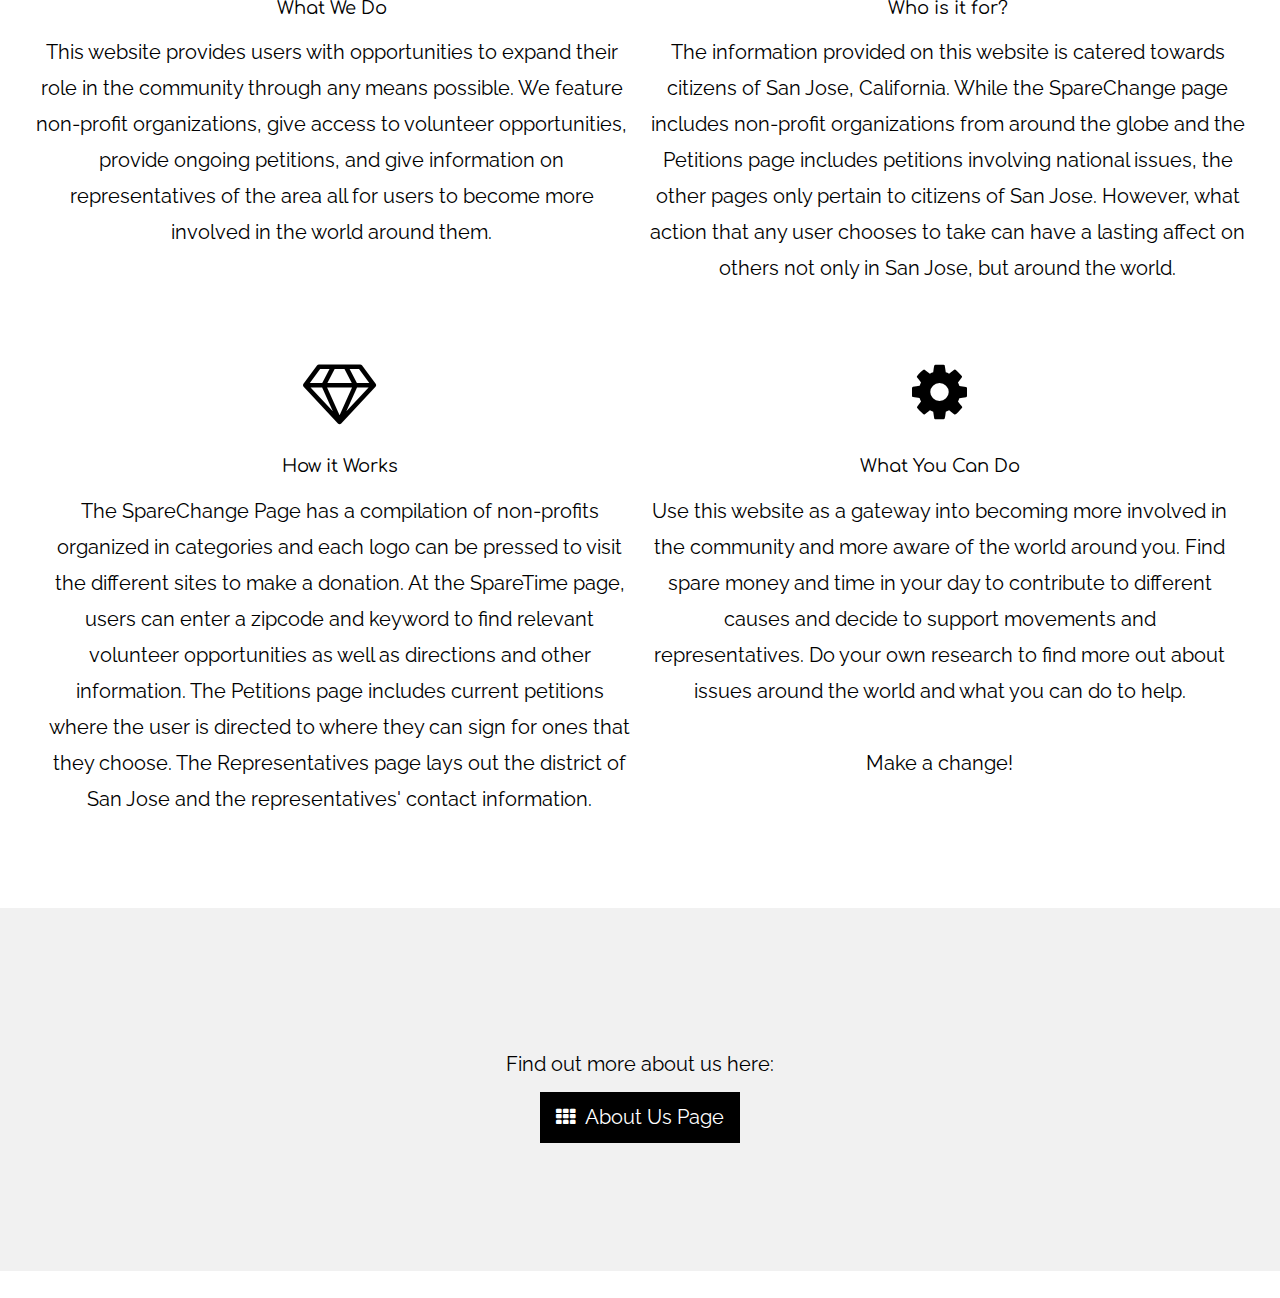
==== commit 85a250b3: "Update index.html" ====
--- a/index.html
+++ b/index.html
@@ -266,11 +266,12 @@
   </div>
   <br></br>
   <br></br>
+
 <div style="padding-left:16px">
    
 <select onchange="this.options[this.selectedIndex].value && (window.location = this.options[this.selectedIndex].value);" name="Select Language" class="selection">
-<option>Español</option>
-<option value="index.html">English</option>
+<option>English</option>
+ <option value="indexSpanish.html">Español</option>
 </select>    
   <br></br>
 </div>
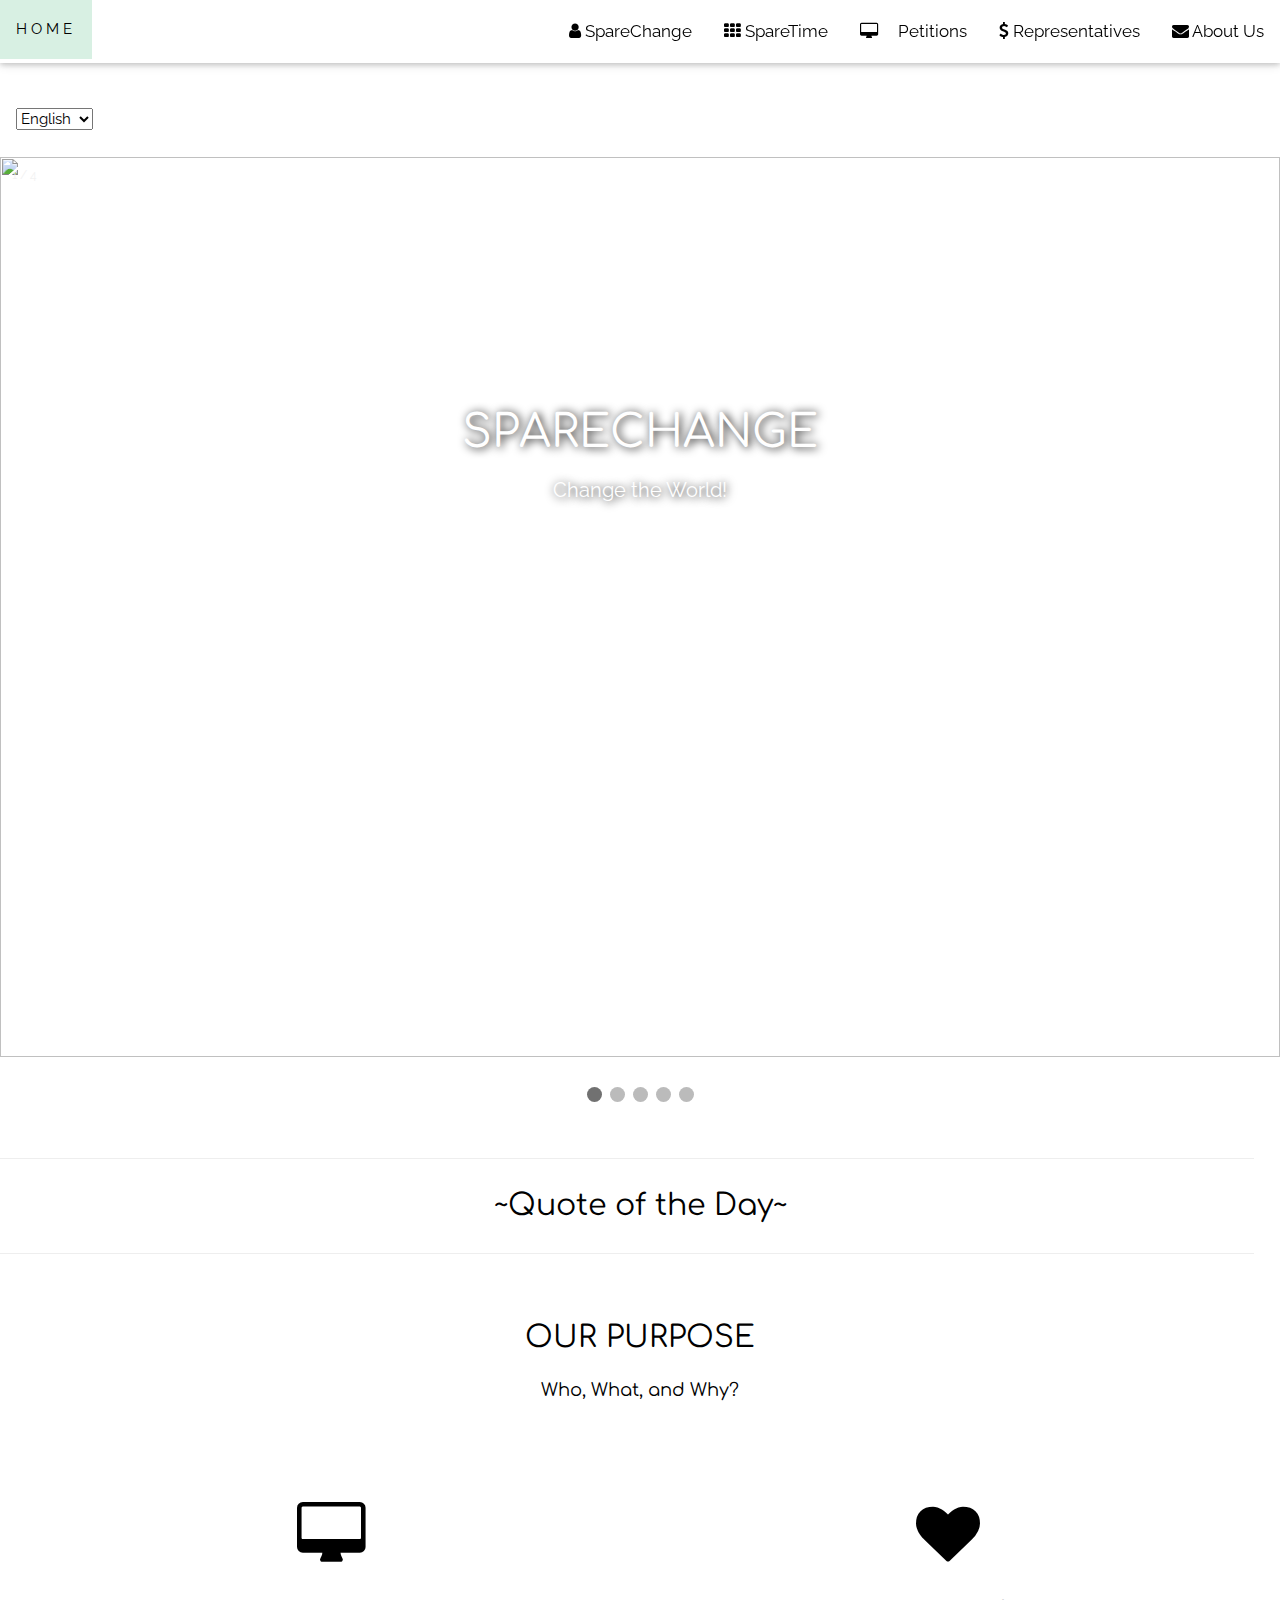
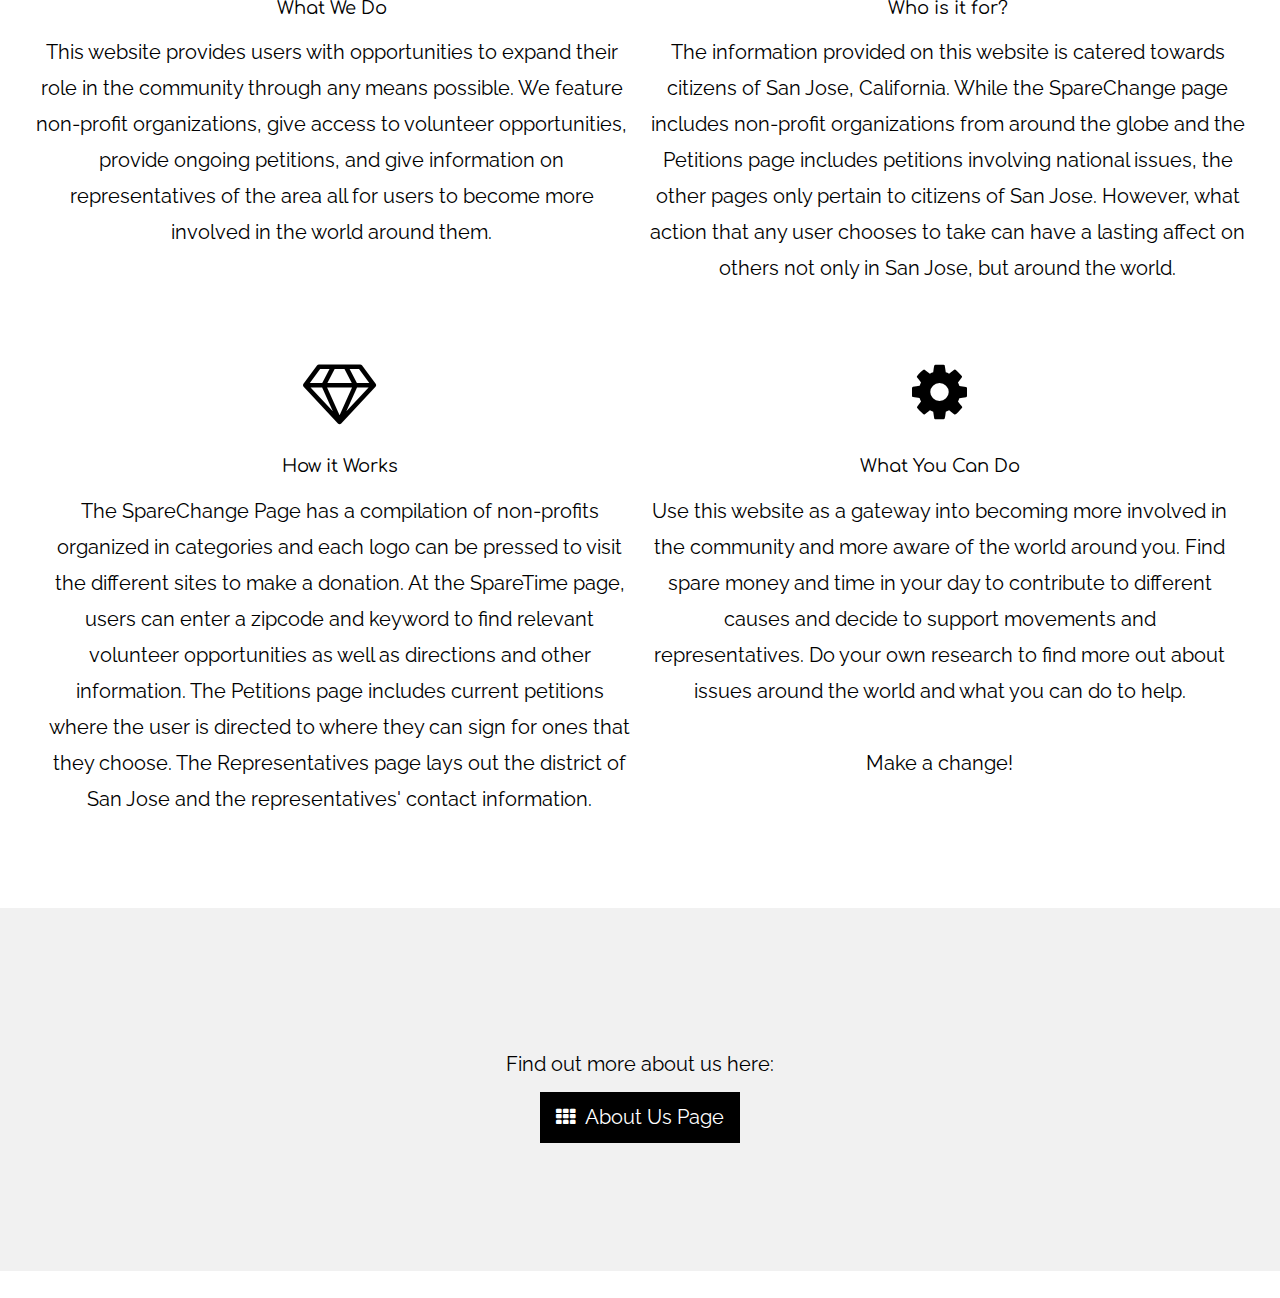
==== commit f356aaba: "Update index.html" ====
--- a/index.html
+++ b/index.html
@@ -320,7 +320,7 @@
 <header>
   <div class="title">
     
-  <h1 class="h1">SpareChanget</h1>
+  <h1 class="h1">SpareChange</h1>
   <p class="p">Change the World!</p>
   </div>
   </header>
